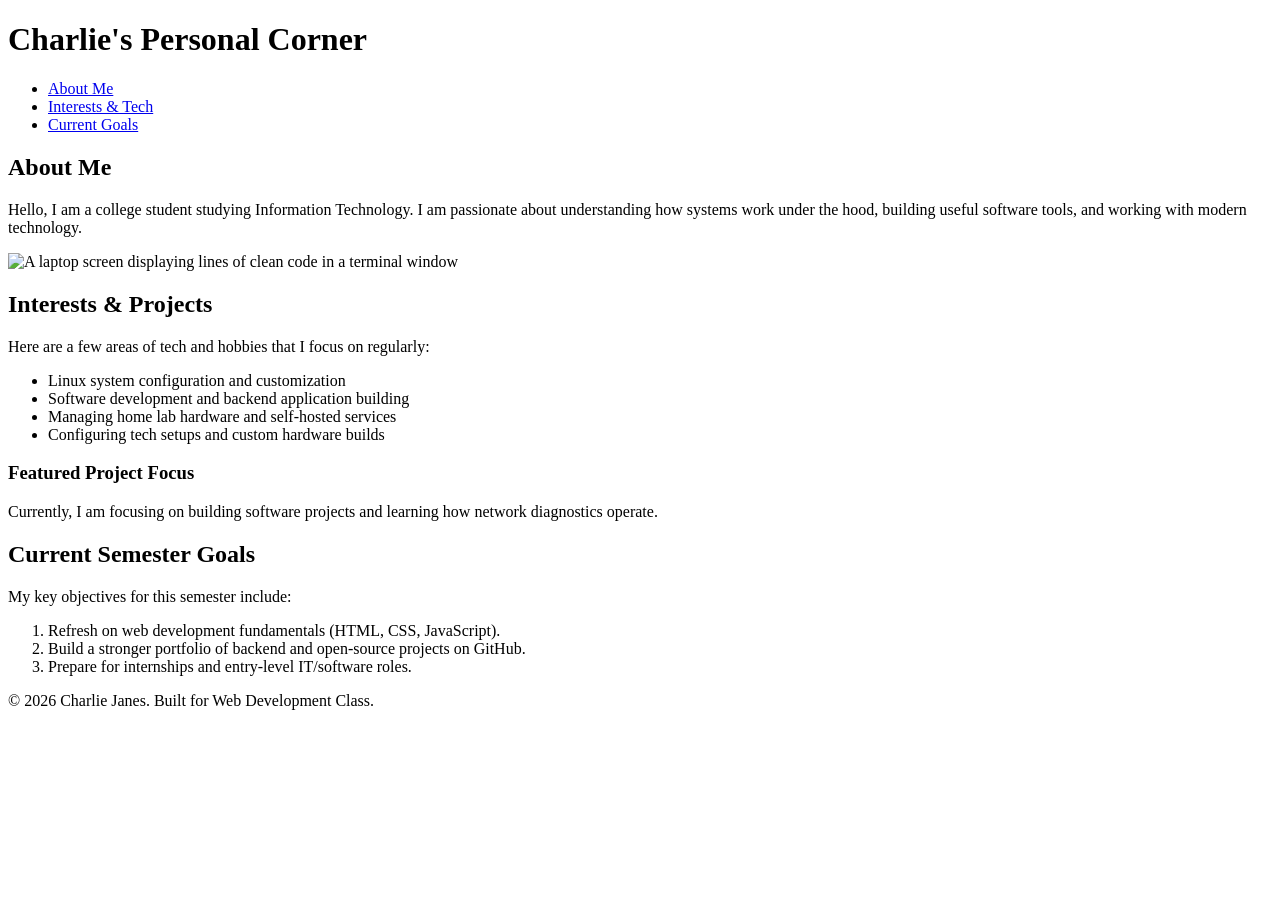
==== index.html @ 3d41602b "Add files via upload" ====
<!DOCTYPE html>
<html lang="en">
<head>
  <meta charset="UTF-8">
  <meta name="viewport" content="width=device-width, initial-scale=1.0">
  <title>About Me - Personal Web Page</title>
</head>
<body>

  <!-- 1. HEADER ELEMENT -->
  <header>
    <h1>Charlie's Personal Corner</h1>
    <!-- 2. NAV ELEMENT -->
    <nav>
      <ul>
        <li><a href="#about">About Me</a></li>
        <li><a href="#interests">Interests & Tech</a></li>
        <li><a href="#goals">Current Goals</a></li>
      </ul>
    </nav>
  </header>

  <!-- 3. MAIN ELEMENT -->
  <main>

    <!-- 4. SECTION ELEMENT -->
    <section id="about">
      <h2>About Me</h2>
      <p>Hello, I am a college student studying Information Technology. I am passionate about understanding how systems work under the hood, building useful software tools, and working with modern technology.</p>

      <!-- IMAGE WITH DESCRIPTIVE ALT ATTRIBUTE -->
      <img src="https://images.unsplash.com/photo-1526374965328-7f61d4dc18c5?q=80&w=600&auto=format&fit=crop" alt="A laptop screen displaying lines of clean code in a terminal window">
    </section>

    <section id="interests">
      <h2>Interests & Projects</h2>
      <p>Here are a few areas of tech and hobbies that I focus on regularly:</p>

      <!-- UNORDERED LIST -->
      <ul>
        <li>Linux system configuration and customization</li>
        <li>Software development and backend application building</li>
        <li>Managing home lab hardware and self-hosted services</li>
        <li>Configuring tech setups and custom hardware builds</li>
      </ul>

      <!-- 5. ARTICLE ELEMENT -->
      <article>
        <h3>Featured Project Focus</h3>
        <p>Currently, I am focusing on building software projects and learning how network diagnostics operate.</p>
      </article>
    </section>

    <section id="goals">
      <h2>Current Semester Goals</h2>
      <p>My key objectives for this semester include:</p>

      <!-- ORDERED LIST -->
      <ol>
        <li>Refresh on web development fundamentals (HTML, CSS, JavaScript).</li>
        <li>Build a stronger portfolio of backend and open-source projects on GitHub.</li>
        <li>Prepare for internships and entry-level IT/software roles.</li>
      </ol>
    </section>

  </main>

  <!-- 6. FOOTER ELEMENT -->
  <footer>
    <p>&copy; 2026 Charlie Janes. Built for Web Development Class.</p>
  </footer>

</body>
</html>
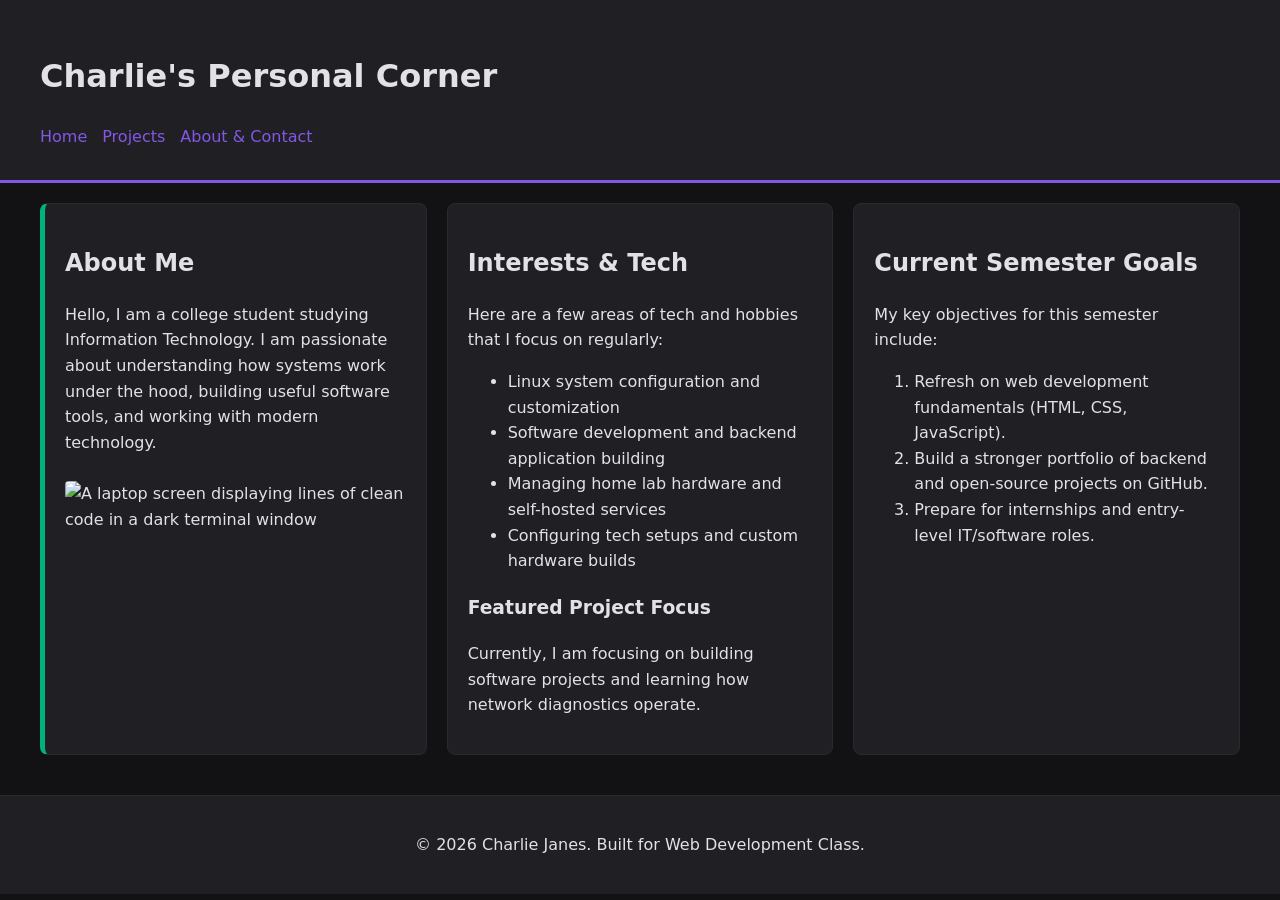
==== commit 0e69ed17: "Revise title and navigation for portfolio site Updated the title and navigation links to reflect a p" ====
--- a/index.html
+++ b/index.html
@@ -3,19 +3,21 @@
 <head>
   <meta charset="UTF-8">
   <meta name="viewport" content="width=device-width, initial-scale=1.0">
-  <title>About Me - Personal Web Page</title>
+  <title>Home - Charlie's Portfolio</title>
+  <!-- Linked CSS File Requirement -->
+  <link rel="stylesheet" href="style.css">
 </head>
 <body>
 
-  <!-- 1. HEADER ELEMENT -->
-  <header>
+  <!-- 1. HEADER ELEMENT (ID Selector used here) -->
+  <header id="main-header">
     <h1>Charlie's Personal Corner</h1>
-    <!-- 2. NAV ELEMENT -->
+    <!-- 2. NAV ELEMENT (Multi-page links updated) -->
     <nav>
       <ul>
-        <li><a href="#about">About Me</a></li>
-        <li><a href="#interests">Interests & Tech</a></li>
-        <li><a href="#goals">Current Goals</a></li>
+        <li><a href="index.html">Home</a></li>
+        <li><a href="projects.html">Projects</a></li>
+        <li><a href="about.html">About & Contact</a></li>
       </ul>
     </nav>
   </header>
@@ -23,17 +25,18 @@
   <!-- 3. MAIN ELEMENT -->
   <main>
 
-    <!-- 4. SECTION ELEMENT -->
-    <section id="about">
+    <!-- 4. SECTION ELEMENT (ID and Class Selectors used here) -->
+    <section id="intro-section" class="card">
       <h2>About Me</h2>
       <p>Hello, I am a college student studying Information Technology. I am passionate about understanding how systems work under the hood, building useful software tools, and working with modern technology.</p>
 
       <!-- IMAGE WITH DESCRIPTIVE ALT ATTRIBUTE -->
-      <img src="https://images.unsplash.com/photo-1526374965328-7f61d4dc18c5?q=80&w=600&auto=format&fit=crop" alt="A laptop screen displaying lines of clean code in a terminal window">
+      <img src="https://images.unsplash.com/photo-1526374965328-7f61d4dc18c5?q=80&w=600&auto=format&fit=crop" alt="A laptop screen displaying lines of clean code in a dark terminal window">
     </section>
 
-    <section id="interests">
-      <h2>Interests & Projects</h2>
+    <!-- Class Selector used here -->
+    <section class="card">
+      <h2>Interests & Tech</h2>
       <p>Here are a few areas of tech and hobbies that I focus on regularly:</p>
 
       <!-- UNORDERED LIST -->
@@ -51,7 +54,8 @@
       </article>
     </section>
 
-    <section id="goals">
+    <!-- Class Selector used here -->
+    <section class="card">
       <h2>Current Semester Goals</h2>
       <p>My key objectives for this semester include:</p>
 
@@ -65,8 +69,8 @@
 
   </main>
 
-  <!-- 6. FOOTER ELEMENT -->
-  <footer>
+  <!-- 6. FOOTER ELEMENT (Class Selector used here) -->
+  <footer class="site-footer">
     <p>&copy; 2026 Charlie Janes. Built for Web Development Class.</p>
   </footer>
 
--- a/style.css
+++ b/style.css
@@ -0,0 +1,114 @@
+/* --- Global Resets to Prevent Overflow & Horizontal Scrolling --- */
+* {
+  box-sizing: border-box;
+}
+
+body {
+  background-color: #121214;
+  color: #e1e1e6;
+  font-family: system-ui, -apple-system, sans-serif;
+  line-height: 1.6;
+  margin: 0;
+  padding: 0;
+  overflow-x: hidden;
+}
+
+a {
+  color: #8257e5;
+  text-decoration: none;
+}
+
+a:hover {
+  text-decoration: underline;
+}
+
+/* --- Header Layout --- */
+#main-header {
+  background-color: #202024;
+  padding: 20px;
+  border-bottom: 3px solid #8257e5;
+  margin-bottom: 20px;
+}
+
+#main-header nav ul {
+  list-style: none;
+  padding: 0;
+  margin: 10px 0 0 0;
+  display: flex;
+  gap: 15px;
+  flex-wrap: wrap;
+}
+
+/* --- Main Section: Multi-Column CSS Grid Layout --- */
+main {
+  max-width: 1200px;
+  margin: 0 auto;
+  padding: 0 15px;
+  display: grid;
+  grid-template-columns: 1fr; /* Mobile (320px): Single stack column */
+  gap: 20px;
+}
+
+.card {
+  background-color: #202024;
+  padding: 20px;
+  border: 1px solid #29292e;
+  border-radius: 8px;
+  width: 100%;
+}
+
+#intro-section {
+  border-left: 5px solid #00b37e;
+}
+
+/* Responsive Image safety */
+img {
+  max-width: 100%;
+  height: auto;
+  border-radius: 4px;
+  margin-top: 10px;
+}
+
+/* --- Footer --- */
+.site-footer {
+  background-color: #202024;
+  text-align: center;
+  padding: 20px;
+  margin-top: 40px;
+  border-top: 1px solid #29292e;
+}
+
+
+/* ==========================================
+   MEDIA QUERIES (Breakpoints)
+   ========================================== */
+
+/* Tablet Viewport (768px and up) */
+@media (min-width: 768px) {
+  #main-header {
+    padding: 30px 40px;
+  }
+
+  main {
+    padding: 0 25px;
+    grid-template-columns: repeat(2, 1fr); /* Switches to a 2-column layout */
+  }
+
+  /* Make the intro card span across both columns on tablet */
+  #intro-section {
+    grid-column: 1 / -1;
+  }
+}
+
+/* Desktop Viewport (1200px and up) */
+@media (min-width: 1200px) {
+  main {
+    grid-template-columns: repeat(3, 1fr); /* Switches to a 3-column layout */
+    padding: 0;
+  }
+
+  /* Reset intro section to normal single-column width for desktop grid */
+  #intro-section {
+    grid-column: span 1;
+  }
+}
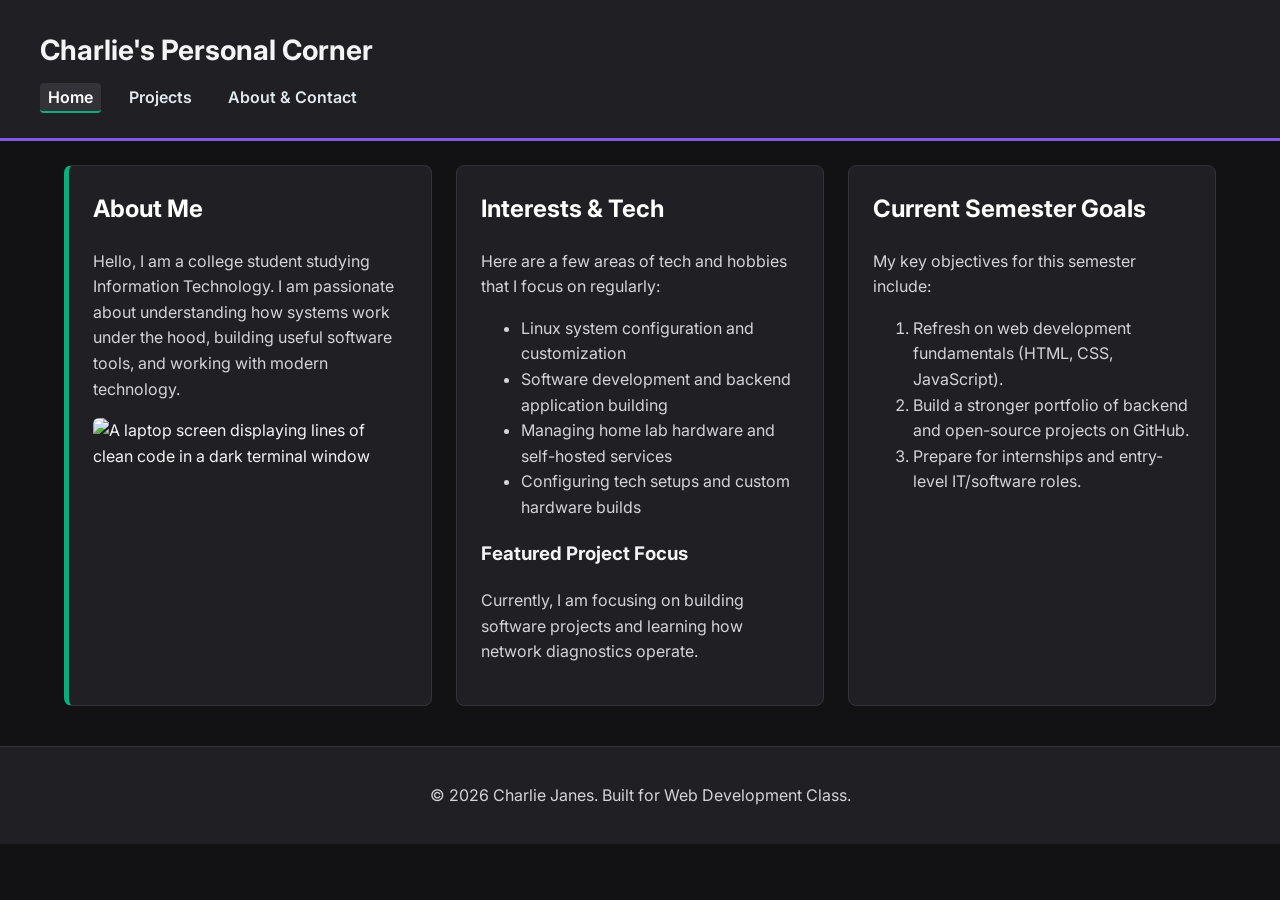
==== commit 3da04c17: "Refactor HTML structure and improve accessibility" ====
--- a/index.html
+++ b/index.html
@@ -4,42 +4,31 @@
   <meta charset="UTF-8">
   <meta name="viewport" content="width=device-width, initial-scale=1.0">
   <title>Home - Charlie's Portfolio</title>
-  <!-- Linked CSS File Requirement -->
   <link rel="stylesheet" href="style.css">
 </head>
 <body>
 
-  <!-- 1. HEADER ELEMENT (ID Selector used here) -->
   <header id="main-header">
     <h1>Charlie's Personal Corner</h1>
-    <!-- 2. NAV ELEMENT (Multi-page links updated) -->
-    <nav>
+    <nav aria-label="Main Navigation">
       <ul>
-        <li><a href="index.html">Home</a></li>
+        <li><a href="index.html" aria-current="page">Home</a></li>
         <li><a href="projects.html">Projects</a></li>
         <li><a href="about.html">About & Contact</a></li>
       </ul>
     </nav>
   </header>
 
-  <!-- 3. MAIN ELEMENT -->
   <main>
-
-    <!-- 4. SECTION ELEMENT (ID and Class Selectors used here) -->
     <section id="intro-section" class="card">
       <h2>About Me</h2>
       <p>Hello, I am a college student studying Information Technology. I am passionate about understanding how systems work under the hood, building useful software tools, and working with modern technology.</p>
-
-      <!-- IMAGE WITH DESCRIPTIVE ALT ATTRIBUTE -->
       <img src="https://images.unsplash.com/photo-1526374965328-7f61d4dc18c5?q=80&w=600&auto=format&fit=crop" alt="A laptop screen displaying lines of clean code in a dark terminal window">
     </section>
 
-    <!-- Class Selector used here -->
     <section class="card">
       <h2>Interests & Tech</h2>
       <p>Here are a few areas of tech and hobbies that I focus on regularly:</p>
-
-      <!-- UNORDERED LIST -->
       <ul>
         <li>Linux system configuration and customization</li>
         <li>Software development and backend application building</li>
@@ -47,29 +36,23 @@
         <li>Configuring tech setups and custom hardware builds</li>
       </ul>
 
-      <!-- 5. ARTICLE ELEMENT -->
       <article>
         <h3>Featured Project Focus</h3>
         <p>Currently, I am focusing on building software projects and learning how network diagnostics operate.</p>
       </article>
     </section>
 
-    <!-- Class Selector used here -->
     <section class="card">
       <h2>Current Semester Goals</h2>
       <p>My key objectives for this semester include:</p>
-
-      <!-- ORDERED LIST -->
       <ol>
         <li>Refresh on web development fundamentals (HTML, CSS, JavaScript).</li>
         <li>Build a stronger portfolio of backend and open-source projects on GitHub.</li>
         <li>Prepare for internships and entry-level IT/software roles.</li>
       </ol>
     </section>
-
   </main>
 
-  <!-- 6. FOOTER ELEMENT (Class Selector used here) -->
   <footer class="site-footer">
     <p>&copy; 2026 Charlie Janes. Built for Web Development Class.</p>
   </footer>
--- a/style.css
+++ b/style.css
@@ -1,20 +1,31 @@
-/* --- Global Resets to Prevent Overflow & Horizontal Scrolling --- */
+@import url('https://fonts.googleapis.com/css2?family=Inter:wght@400;600;700&display=swap');
+
 * {
   box-sizing: border-box;
 }
 
 body {
   background-color: #121214;
-  color: #e1e1e6;
-  font-family: system-ui, -apple-system, sans-serif;
+  color: #f4f4f6; /* 16.5:1 contrast ratio against #121214 */
+  font-family: 'Inter', system-ui, -apple-system, sans-serif;
   line-height: 1.6;
   margin: 0;
   padding: 0;
   overflow-x: hidden;
 }
 
+/* Accessible focus outline for keyboard navigation */
+a:focus-visible,
+button:focus-visible,
+input:focus-visible,
+textarea:focus-visible,
+select:focus-visible {
+  outline: 3px solid #a78bfa;
+  outline-offset: 2px;
+}
+
 a {
-  color: #8257e5;
+  color: #b49cff; /* 7.6:1 contrast ratio against #202024 */
   text-decoration: none;
 }
 
@@ -22,51 +33,192 @@
   text-decoration: underline;
 }
 
-/* --- Header Layout --- */
+/* --- Header & Shared Navigation --- */
 #main-header {
   background-color: #202024;
   padding: 20px;
   border-bottom: 3px solid #8257e5;
-  margin-bottom: 20px;
+  margin-bottom: 24px;
+}
+
+#main-header h1 {
+  margin: 0 0 12px 0;
+  font-size: 1.75rem;
 }
 
 #main-header nav ul {
   list-style: none;
   padding: 0;
-  margin: 10px 0 0 0;
-  display: flex;
-  gap: 15px;
+  margin: 0;
+  display: flex;
+  gap: 20px;
   flex-wrap: wrap;
 }
 
-/* --- Main Section: Multi-Column CSS Grid Layout --- */
+#main-header nav a {
+  font-weight: 600;
+  color: #e2e8f0;
+  padding: 4px 8px;
+  border-radius: 4px;
+}
+
+#main-header nav a[aria-current="page"] {
+  background-color: #323238;
+  color: #ffffff;
+  border-bottom: 2px solid #00b37e;
+}
+
+/* --- Multi-Column Grid (Gestalt: Proximity & Common Region) --- */
 main {
   max-width: 1200px;
   margin: 0 auto;
-  padding: 0 15px;
+  padding: 0 16px;
   display: grid;
-  grid-template-columns: 1fr; /* Mobile (320px): Single stack column */
-  gap: 20px;
+  grid-template-columns: 1fr;
+  gap: 24px;
 }
 
 .card {
   background-color: #202024;
-  padding: 20px;
-  border: 1px solid #29292e;
+  padding: 24px;
+  border: 1px solid #323238;
   border-radius: 8px;
   width: 100%;
 }
 
+.card h2 {
+  margin-top: 0;
+  color: #ffffff;
+}
+
+.card p,
+.card li {
+  color: #d4d4d8; /* 11.4:1 contrast ratio against #202024 */
+}
+
 #intro-section {
   border-left: 5px solid #00b37e;
 }
 
-/* Responsive Image safety */
 img {
   max-width: 100%;
   height: auto;
-  border-radius: 4px;
-  margin-top: 10px;
+  border-radius: 6px;
+  margin-top: 12px;
+  display: block;
+}
+
+/* --- Accessible Contact Form Styling --- */
+.contact-form {
+  display: flex;
+  flex-direction: column;
+  gap: 16px;
+}
+
+fieldset {
+  border: 1px solid #3f3f46;
+  border-radius: 6px;
+  padding: 16px;
+  margin: 0;
+}
+
+legend {
+  font-weight: 600;
+  padding: 0 8px;
+  color: #ffffff;
+}
+
+.form-group {
+  display: flex;
+  flex-direction: column;
+  gap: 6px;
+  margin-bottom: 14px;
+}
+
+.form-group:last-child {
+  margin-bottom: 0;
+}
+
+label {
+  font-weight: 600;
+  color: #f4f4f6;
+}
+
+.required-tag {
+  color: #fca5a5; /* High contrast soft red for required marker */
+  font-size: 0.9rem;
+}
+
+input[type="text"],
+input[type="email"],
+select,
+textarea {
+  background-color: #121214;
+  color: #f4f4f6;
+  border: 1px solid #52525b;
+  border-radius: 6px;
+  padding: 10px 12px;
+  font-family: inherit;
+  font-size: 1rem;
+  width: 100%;
+}
+
+/* Accessible Error States */
+input[aria-invalid="true"],
+textarea[aria-invalid="true"] {
+  border: 2px solid #f87171;
+}
+
+.error-message {
+  color: #fca5a5; /* 8.2:1 contrast ratio against #202024 */
+  font-size: 0.9rem;
+  font-weight: 600;
+  min-height: 1.2em;
+  margin: 0;
+}
+
+.radio-group {
+  display: flex;
+  flex-direction: column;
+  gap: 8px;
+  margin-top: 6px;
+}
+
+.radio-option {
+  display: flex;
+  align-items: center;
+  gap: 8px;
+  font-weight: 400;
+}
+
+input[type="radio"] {
+  width: 18px;
+  height: 18px;
+  accent-color: #8257e5;
+}
+
+/* Gestalt Similarity: Consistent primary button style */
+.btn-primary {
+  background-color: #00875f; /* Passes WCAG AA with white text (4.6:1) */
+  color: #ffffff;
+  font-family: inherit;
+  font-size: 1rem;
+  font-weight: 700;
+  padding: 12px 20px;
+  border: none;
+  border-radius: 6px;
+  cursor: pointer;
+  align-self: flex-start;
+}
+
+.btn-primary:hover {
+  background-color: #00a372;
+}
+
+.form-status {
+  font-weight: 600;
+  color: #6ee7b7;
+  margin: 0;
 }
 
 /* --- Footer --- */
@@ -75,40 +227,33 @@
   text-align: center;
   padding: 20px;
   margin-top: 40px;
-  border-top: 1px solid #29292e;
-}
-
-
-/* ==========================================
-   MEDIA QUERIES (Breakpoints)
-   ========================================== */
-
-/* Tablet Viewport (768px and up) */
+  border-top: 1px solid #323238;
+  color: #d4d4d8; /* Upgraded from muted gray to pass WCAG AA */
+}
+
+/* --- Responsive Breakpoints --- */
 @media (min-width: 768px) {
   #main-header {
-    padding: 30px 40px;
-  }
-
+    padding: 28px 40px;
+  }
   main {
-    padding: 0 25px;
-    grid-template-columns: repeat(2, 1fr); /* Switches to a 2-column layout */
-  }
-
-  /* Make the intro card span across both columns on tablet */
-  #intro-section {
+    padding: 0 24px;
+    grid-template-columns: repeat(2, 1fr);
+  }
+  #intro-section,
+  .full-width {
     grid-column: 1 / -1;
   }
 }
 
-/* Desktop Viewport (1200px and up) */
 @media (min-width: 1200px) {
   main {
-    grid-template-columns: repeat(3, 1fr); /* Switches to a 3-column layout */
-    padding: 0;
-  }
-
-  /* Reset intro section to normal single-column width for desktop grid */
+    grid-template-columns: repeat(3, 1fr);
+  }
   #intro-section {
     grid-column: span 1;
   }
-}
+  .full-width {
+    grid-column: span 2;
+  }
+}
